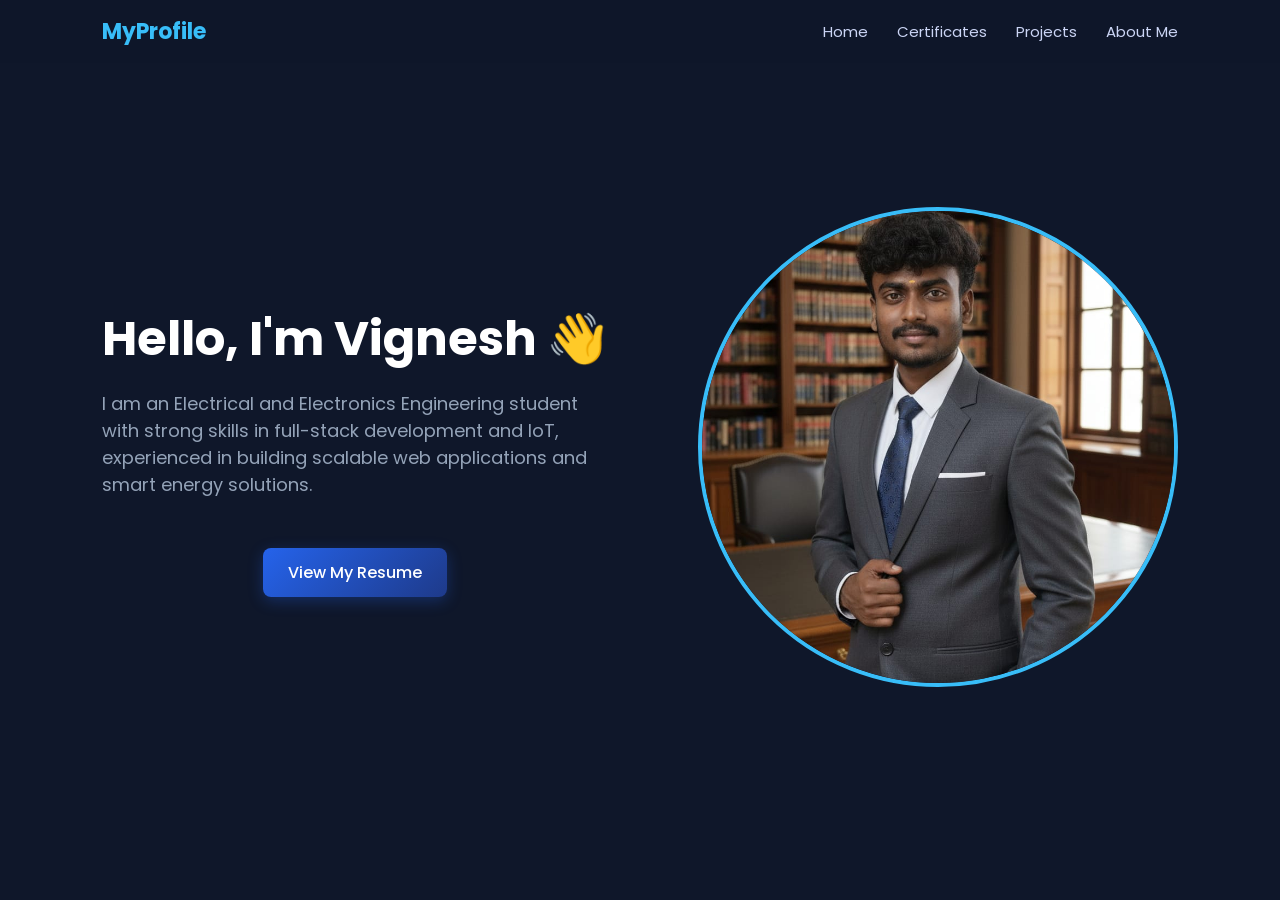
==== index.html @ beb55b0c "Add files via upload" ====
<!DOCTYPE html>
<html lang="en">
<head>
    <meta charset="UTF-8">
    <meta name="viewport" content="width=device-width, initial-scale=1.0">
    <title>My Profile</title>

    <link rel="stylesheet" href="index.css">

    <link href="https://fonts.googleapis.com/css2?family=Poppins:wght@300;500;700&display=swap" rel="stylesheet">

</head>
<body>

    <header class="header">
        <nav class="navbar">
            <h2 class="logo">MyProfile</h2>

            <div class="nav-links">
                <a href="index.html">Home</a>
                <a href="certificates.html">Certificates</a>
                <a href="projects.html">Projects</a>
                <a href="about.html">About Me</a>
            </div>
        </nav>
    </header>

    <section class="abouttt">
    <div class="about-container">
        
        <div class="text-content">
            <h1>Hello, I'm Vignesh 👋</h1>
        <p> 
            I am an Electrical and Electronics Engineering student
            with strong skills in full-stack development and IoT,
            experienced in building scalable web applications and smart energy solutions.
        </p>
        <div style="text-align: center; margin-top: 50px;">
    <a href="resume (3).pdf" target="_blank" class="resume-btn">
        View My Resume
    </a>
</div>
        </div>

        <div class="image-content">
            <img src="images/Profile.jpeg" alt="Profile Picture">
        </div>

    </div>
</section>

</body>
</html>
---- index.css ----
* {
    margin: 0;
    padding: 0;
    box-sizing: border-box;
}

body {
    font-family: 'Poppins', sans-serif;
    background: #0f172a;
    color: #fff;
}

.header {
    width: 100%;
    position: fixed;
    top: 0;
    left: 0;
    background: rgba(15, 23, 42, 0.9);
    backdrop-filter: blur(10px);
    z-index: 1000;
}

.navbar {
    display: flex;
    justify-content: space-between;
    align-items: center;
    padding: 15px 8%;
}

.logo {
    font-size: 22px;
    font-weight: 700;
    color: #38bdf8;
}

.nav-links a {
    text-decoration: none;
    color: #cbd5f5;
    margin-left: 25px;
    font-size: 15px;
    transition: 0.3s;
    position: relative;
}

.nav-links a:hover {
    color: #38bdf8;
}

.nav-links a::after {
    content: "";
    position: absolute;
    width: 0%;
    height: 2px;
    background: #38bdf8;
    left: 0;
    bottom: -5px;
    transition: 0.3s;
}

.nav-links a:hover::after {
    width: 100%;
}

.abouttt {
    height: 100vh;
    display: flex;
    align-items: center;
    padding: 0 8%;
}

.about-container {
    display: flex;
    justify-content: space-between;
    align-items: center;
    width: 100%;
}

.text-content {
    max-width: 50%;
}

.abouttt h1 {
    font-size: 48px;
    margin-bottom: 15px;
}

.abouttt p {
    font-size: 18px;
    color: #94a3b8;
    max-width: 500px;
    margin-bottom: 25px;
}

.abouttt button {
    padding: 12px 25px;
    border: none;
    background: #38bdf8;
    color: #000;
    font-weight: 600;
    border-radius: 8px;
    cursor: pointer;
    transition: 0.3s;
}

.abouttt button:hover {
    background: #0ea5e9;
    transform: scale(1.05);
}

.image-content img {
    width: 480px;
    height: 480px;
    border-radius: 50%;
    object-fit: cover;
    border: 4px solid #38bdf8;
}

@media (max-width: 768px) {
    .navbar {
        flex-direction: column;
    }

    .nav-links {
        margin-top: 10px;
    }

    .nav-links a {
        margin: 10px;
    }

    .about-container {
        flex-direction: column;
        text-align: center;
    }

    .text-content {
        max-width: 100%;
    }

    .image-content {
        margin-top: 20px;
    }

    .abouttt h1 {
        font-size: 32px;
    }
}

.resume-btn {
    display: inline-block;
    padding: 12px 25px;
    background: linear-gradient(135deg, #2563eb, #1e3a8a);
    color: #fff;
    font-size: 16px;
    font-weight: 500;
    text-decoration: none;
    border-radius: 8px;
    transition: all 0.3s ease;
    box-shadow: 0 4px 15px rgba(37, 99, 235, 0.3);
}

.resume-btn:hover {
    background: linear-gradient(135deg, #1e40af, #1e3a8a);
    transform: translateY(-2px);
    box-shadow: 0 6px 20px rgba(37, 99, 235, 0.5);
}

.resume-btn:active {
    transform: scale(0.95);
}
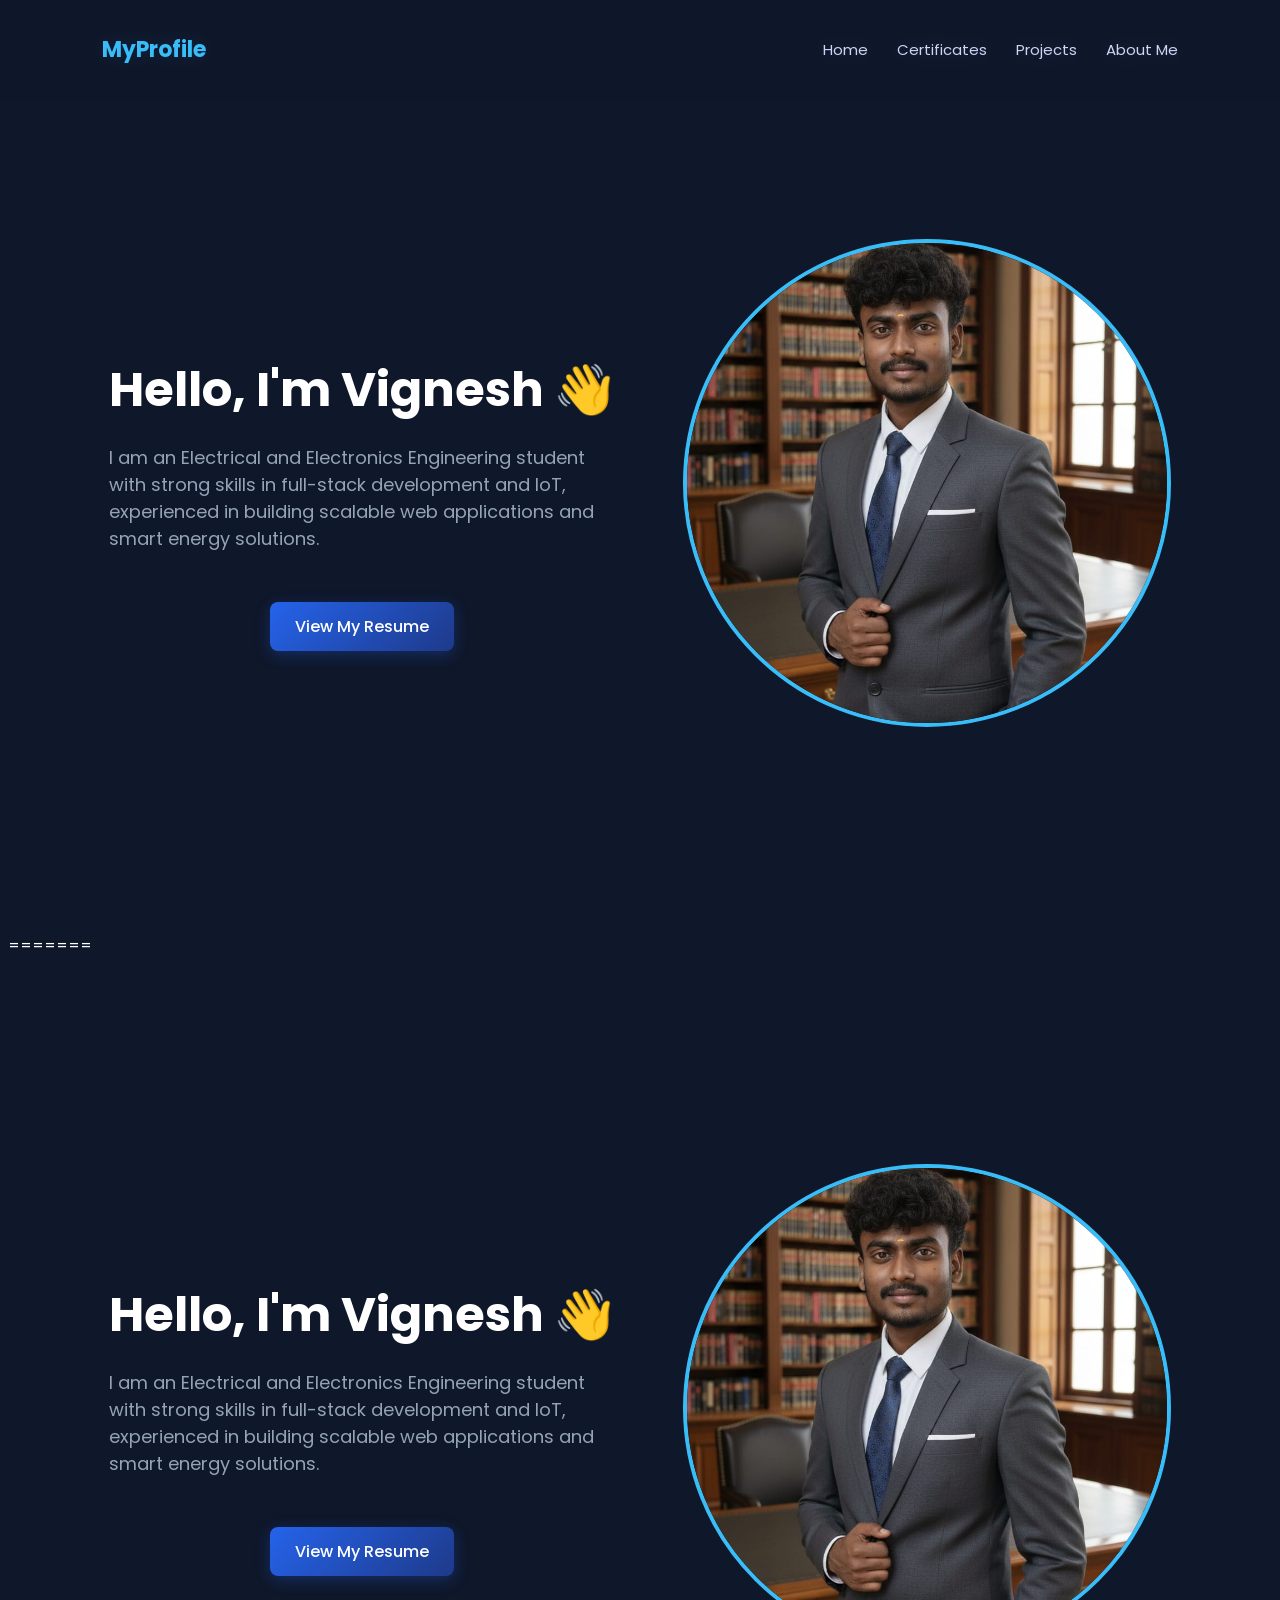
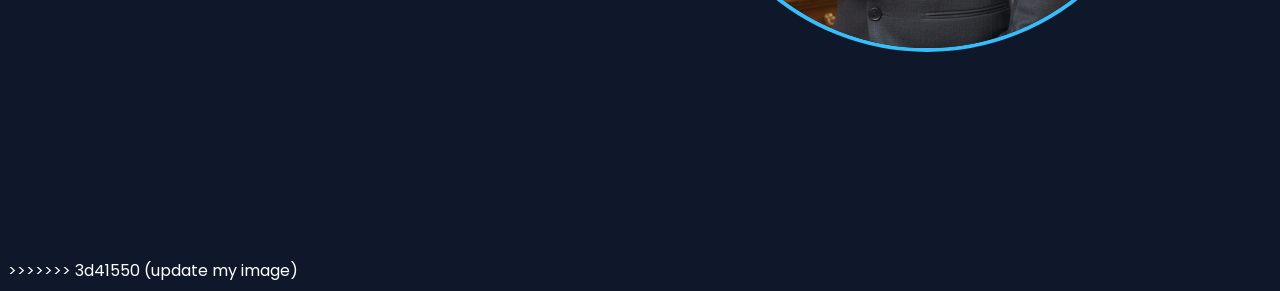
==== commit cc31229b: "update my image" ====
--- a/index.html
+++ b/index.html
@@ -1,3 +1,4 @@
+<<<<<<< HEAD
 <!DOCTYPE html>
 <html lang="en">
 <head>
@@ -50,4 +51,58 @@
 </section>
 
 </body>
+=======
+<!DOCTYPE html>
+<html lang="en">
+<head>
+    <meta charset="UTF-8">
+    <meta name="viewport" content="width=device-width, initial-scale=1.0">
+    <title>My Profile</title>
+
+    <link rel="stylesheet" href="index.css">
+
+    <link href="https://fonts.googleapis.com/css2?family=Poppins:wght@300;500;700&display=swap" rel="stylesheet">
+
+</head>
+<body>
+
+    <header class="header">
+        <nav class="navbar">
+            <h2 class="logo">MyProfile</h2>
+
+            <div class="nav-links">
+                <a href="index.html">Home</a>
+                <a href="certificates.html">Certificates</a>
+                <a href="projects.html">Projects</a>
+                <a href="about.html">About Me</a>
+            </div>
+        </nav>
+    </header>
+
+    <section class="abouttt">
+    <div class="about-container">
+        
+        <div class="text-content">
+            <h1>Hello, I'm Vignesh 👋</h1>
+        <p> 
+            I am an Electrical and Electronics Engineering student
+            with strong skills in full-stack development and IoT,
+            experienced in building scalable web applications and smart energy solutions.
+        </p>
+        <div style="text-align: center; margin-top: 50px;">
+    <a href="resume (3).pdf" target="_blank" class="resume-btn">
+        View My Resume
+    </a>
+</div>
+        </div>
+
+        <div class="image-content">
+            <img src="images/Profile.jpeg" alt="Profile Picture">
+        </div>
+
+    </div>
+</section>
+
+</body>
+>>>>>>> 3d41550 (update my image)
 </html>
--- a/index.css
+++ b/index.css
@@ -1,3 +1,4 @@
+<<<<<<< HEAD
 * {
     margin: 0;
     padding: 0;
@@ -167,4 +168,175 @@
 
 .resume-btn:active {
     transform: scale(0.95);
+=======
+* {
+    margin: 0;
+    padding: 0;
+    box-sizing: border-box;
+}
+
+body {
+    font-family: 'Poppins', sans-serif;
+    background: #0f172a;
+    color: #fff;
+}
+
+.header {
+    width: 100%;
+    position: fixed;
+    top: 0;
+    left: 0;
+    background: rgba(15, 23, 42, 0.9);
+    backdrop-filter: blur(10px);
+    z-index: 1000;
+}
+
+.navbar {
+    display: flex;
+    justify-content: space-between;
+    align-items: center;
+    padding: 15px 8%;
+}
+
+.logo {
+    font-size: 22px;
+    font-weight: 700;
+    color: #38bdf8;
+}
+
+.nav-links a {
+    text-decoration: none;
+    color: #cbd5f5;
+    margin-left: 25px;
+    font-size: 15px;
+    transition: 0.3s;
+    position: relative;
+}
+
+.nav-links a:hover {
+    color: #38bdf8;
+}
+
+.nav-links a::after {
+    content: "";
+    position: absolute;
+    width: 0%;
+    height: 2px;
+    background: #38bdf8;
+    left: 0;
+    bottom: -5px;
+    transition: 0.3s;
+}
+
+.nav-links a:hover::after {
+    width: 100%;
+}
+
+.abouttt {
+    height: 100vh;
+    display: flex;
+    align-items: center;
+    padding: 0 8%;
+}
+
+.about-container {
+    display: flex;
+    justify-content: space-between;
+    align-items: center;
+    width: 100%;
+}
+
+.text-content {
+    max-width: 50%;
+}
+
+.abouttt h1 {
+    font-size: 48px;
+    margin-bottom: 15px;
+}
+
+.abouttt p {
+    font-size: 18px;
+    color: #94a3b8;
+    max-width: 500px;
+    margin-bottom: 25px;
+}
+
+.abouttt button {
+    padding: 12px 25px;
+    border: none;
+    background: #38bdf8;
+    color: #000;
+    font-weight: 600;
+    border-radius: 8px;
+    cursor: pointer;
+    transition: 0.3s;
+}
+
+.abouttt button:hover {
+    background: #0ea5e9;
+    transform: scale(1.05);
+}
+
+.image-content img {
+    width: 480px;
+    height: 480px;
+    border-radius: 50%;
+    object-fit: cover;
+    border: 4px solid #38bdf8;
+}
+
+@media (max-width: 768px) {
+    .navbar {
+        flex-direction: column;
+    }
+
+    .nav-links {
+        margin-top: 10px;
+    }
+
+    .nav-links a {
+        margin: 10px;
+    }
+
+    .about-container {
+        flex-direction: column;
+        text-align: center;
+    }
+
+    .text-content {
+        max-width: 100%;
+    }
+
+    .image-content {
+        margin-top: 20px;
+    }
+
+    .abouttt h1 {
+        font-size: 32px;
+    }
+}
+
+.resume-btn {
+    display: inline-block;
+    padding: 12px 25px;
+    background: linear-gradient(135deg, #2563eb, #1e3a8a);
+    color: #fff;
+    font-size: 16px;
+    font-weight: 500;
+    text-decoration: none;
+    border-radius: 8px;
+    transition: all 0.3s ease;
+    box-shadow: 0 4px 15px rgba(37, 99, 235, 0.3);
+}
+
+.resume-btn:hover {
+    background: linear-gradient(135deg, #1e40af, #1e3a8a);
+    transform: translateY(-2px);
+    box-shadow: 0 6px 20px rgba(37, 99, 235, 0.5);
+}
+
+.resume-btn:active {
+    transform: scale(0.95);
+>>>>>>> 3d41550 (update my image)
 }
--- a/index.css
+++ b/index.css
@@ -1,3 +1,4 @@
+<<<<<<< HEAD
 * {
     margin: 0;
     padding: 0;
@@ -167,4 +168,175 @@
 
 .resume-btn:active {
     transform: scale(0.95);
+=======
+* {
+    margin: 0;
+    padding: 0;
+    box-sizing: border-box;
+}
+
+body {
+    font-family: 'Poppins', sans-serif;
+    background: #0f172a;
+    color: #fff;
+}
+
+.header {
+    width: 100%;
+    position: fixed;
+    top: 0;
+    left: 0;
+    background: rgba(15, 23, 42, 0.9);
+    backdrop-filter: blur(10px);
+    z-index: 1000;
+}
+
+.navbar {
+    display: flex;
+    justify-content: space-between;
+    align-items: center;
+    padding: 15px 8%;
+}
+
+.logo {
+    font-size: 22px;
+    font-weight: 700;
+    color: #38bdf8;
+}
+
+.nav-links a {
+    text-decoration: none;
+    color: #cbd5f5;
+    margin-left: 25px;
+    font-size: 15px;
+    transition: 0.3s;
+    position: relative;
+}
+
+.nav-links a:hover {
+    color: #38bdf8;
+}
+
+.nav-links a::after {
+    content: "";
+    position: absolute;
+    width: 0%;
+    height: 2px;
+    background: #38bdf8;
+    left: 0;
+    bottom: -5px;
+    transition: 0.3s;
+}
+
+.nav-links a:hover::after {
+    width: 100%;
+}
+
+.abouttt {
+    height: 100vh;
+    display: flex;
+    align-items: center;
+    padding: 0 8%;
+}
+
+.about-container {
+    display: flex;
+    justify-content: space-between;
+    align-items: center;
+    width: 100%;
+}
+
+.text-content {
+    max-width: 50%;
+}
+
+.abouttt h1 {
+    font-size: 48px;
+    margin-bottom: 15px;
+}
+
+.abouttt p {
+    font-size: 18px;
+    color: #94a3b8;
+    max-width: 500px;
+    margin-bottom: 25px;
+}
+
+.abouttt button {
+    padding: 12px 25px;
+    border: none;
+    background: #38bdf8;
+    color: #000;
+    font-weight: 600;
+    border-radius: 8px;
+    cursor: pointer;
+    transition: 0.3s;
+}
+
+.abouttt button:hover {
+    background: #0ea5e9;
+    transform: scale(1.05);
+}
+
+.image-content img {
+    width: 480px;
+    height: 480px;
+    border-radius: 50%;
+    object-fit: cover;
+    border: 4px solid #38bdf8;
+}
+
+@media (max-width: 768px) {
+    .navbar {
+        flex-direction: column;
+    }
+
+    .nav-links {
+        margin-top: 10px;
+    }
+
+    .nav-links a {
+        margin: 10px;
+    }
+
+    .about-container {
+        flex-direction: column;
+        text-align: center;
+    }
+
+    .text-content {
+        max-width: 100%;
+    }
+
+    .image-content {
+        margin-top: 20px;
+    }
+
+    .abouttt h1 {
+        font-size: 32px;
+    }
+}
+
+.resume-btn {
+    display: inline-block;
+    padding: 12px 25px;
+    background: linear-gradient(135deg, #2563eb, #1e3a8a);
+    color: #fff;
+    font-size: 16px;
+    font-weight: 500;
+    text-decoration: none;
+    border-radius: 8px;
+    transition: all 0.3s ease;
+    box-shadow: 0 4px 15px rgba(37, 99, 235, 0.3);
+}
+
+.resume-btn:hover {
+    background: linear-gradient(135deg, #1e40af, #1e3a8a);
+    transform: translateY(-2px);
+    box-shadow: 0 6px 20px rgba(37, 99, 235, 0.5);
+}
+
+.resume-btn:active {
+    transform: scale(0.95);
+>>>>>>> 3d41550 (update my image)
 }
